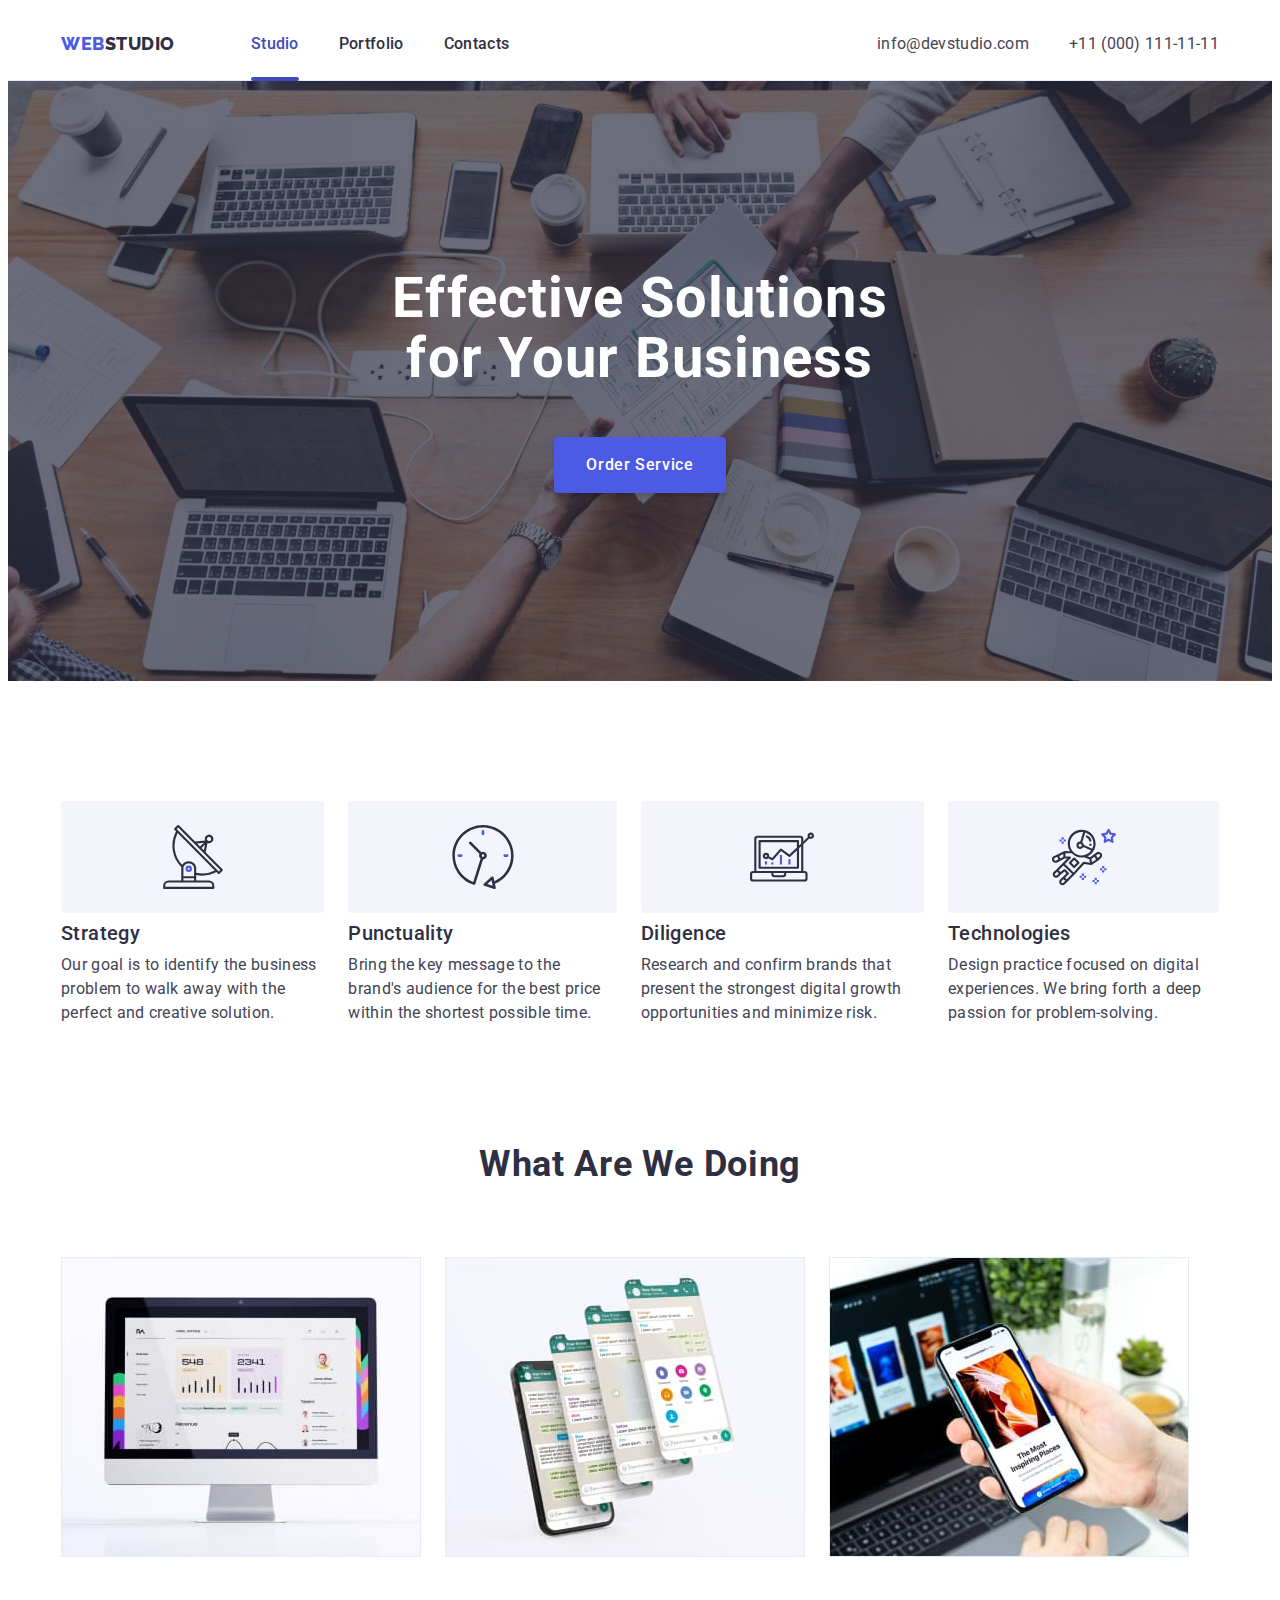
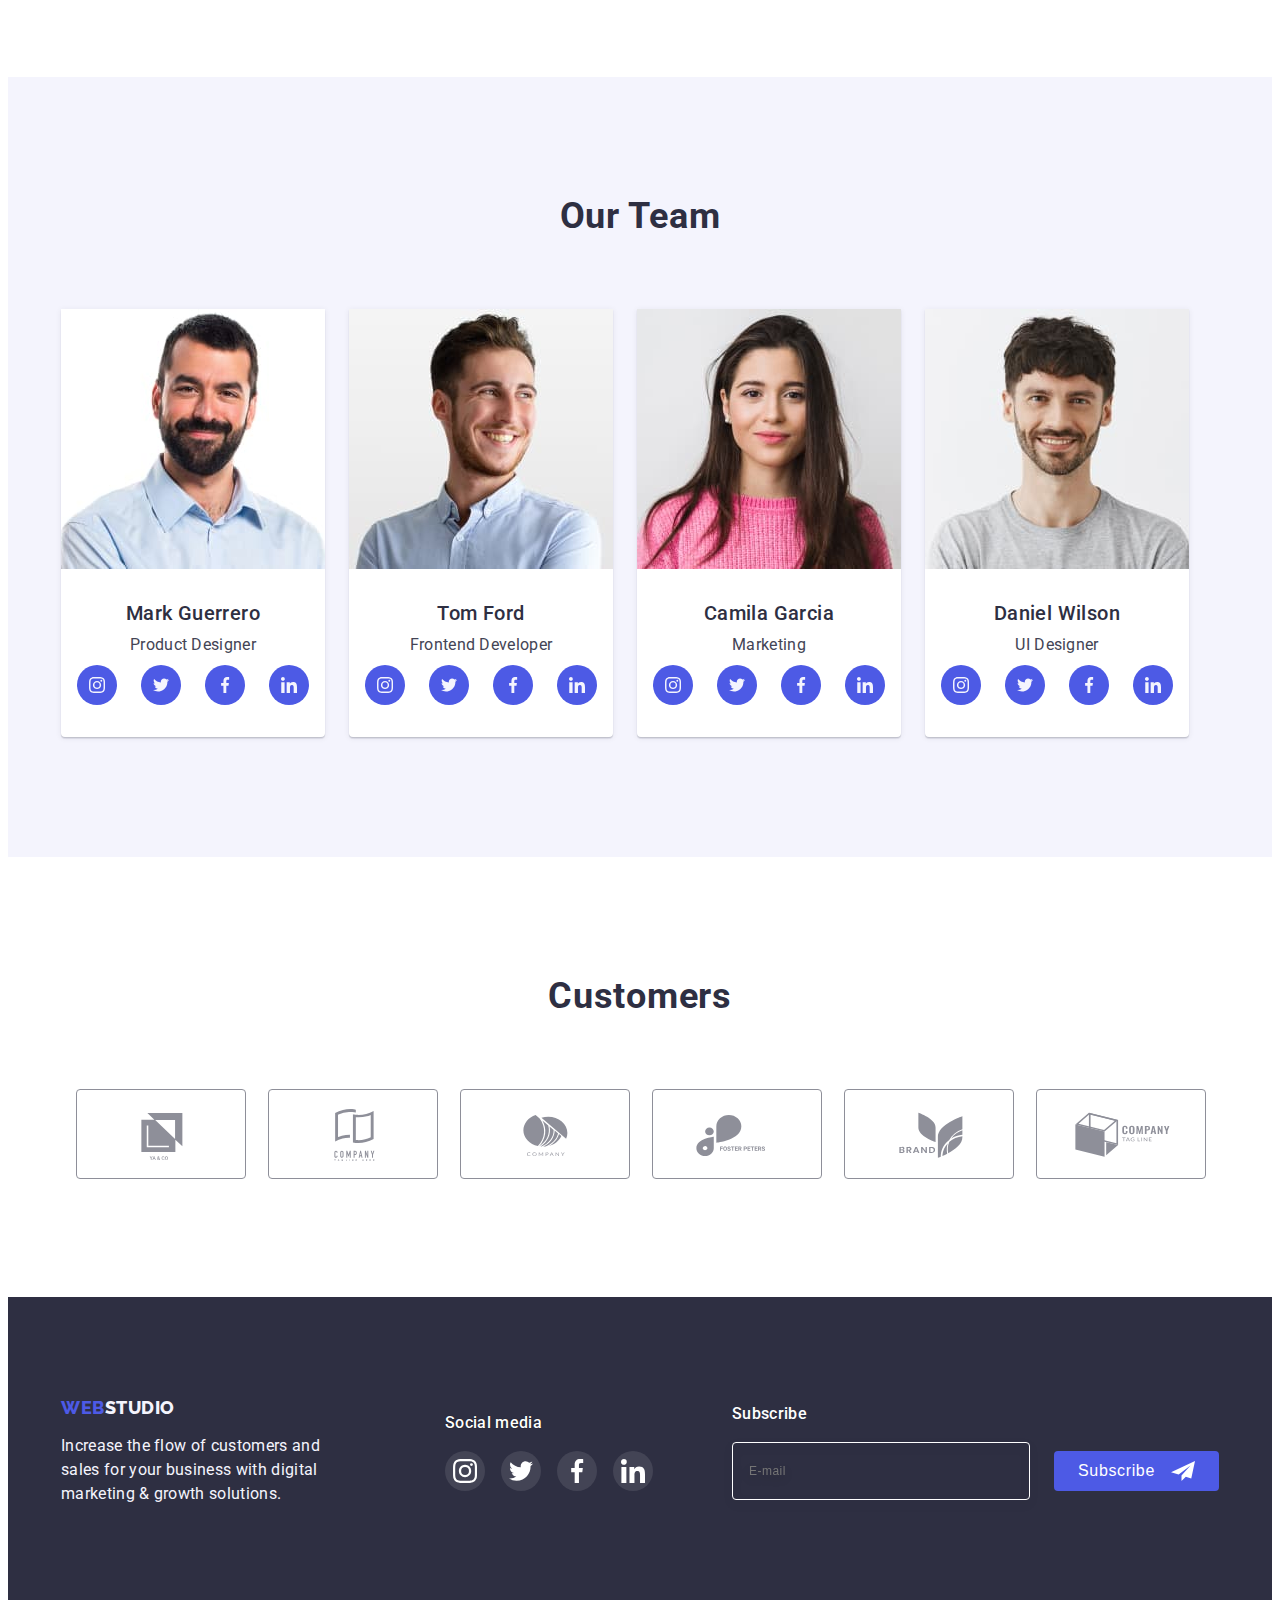
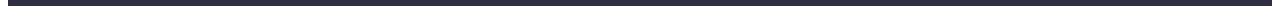
==== index.html @ 741856e1 "Initial commit" ====
<!DOCTYPE html>
<html lang="en">
  <head>
    <meta charset="UTF-8" />
    <meta http-equiv="X-UA-Compatible" content="IE=edge" />
    <meta name="viewport" content="width=device-width, initial-scale=1.0" />
    <title>Webstudio</title>
    <link rel="preconnect" href="https://fonts.googleapis.com" />
    <link rel="preconnect" href="https://fonts.gstatic.com" crossorigin />
    <link
      rel="stylesheet"
      href="https://cdnjs.cloudflare.com/ajax/libs/modern-normalize/1.1.0/modern-normalize.min.css"
      integrity="sha512-wpPYUAdjBVSE4KJnH1VR1HeZfpl1ub8YT/NKx4PuQ5NmX2tKuGu6U/JRp5y+Y8XG2tV+wKQpNHVUX03MfMFn9Q=="
      crossorigin="anonymous"
      referrerpolicy="no-referrer"
    />

    <link
      href="https://fonts.googleapis.com/css2?family=Raleway:wght@800&family=Roboto:wght@400;500;700;900&display=swap"
      rel="stylesheet"
    />

    <link rel="stylesheet" href="./css/styles.css" />
  </head>
  <body>
    <header class="header">
      <div class="container header-container">
        <nav class="nav">
          <a href="./index.html" class="link-logo link"
            >Web<span class="logo-header">Studio</span></a
          >
          <ul class="menu-nav list">
            <li>
              <a href="./index.html" class="nav-link link active-page"
                >Studio</a
              >
            </li>
            <li>
              <a href="./portfolio.html" class="nav-link link">Portfolio</a>
            </li>
            <li><a href="" class="nav-link link">Contacts</a></li>
          </ul>
        </nav>

        <address class="address">
          <ul class="list address-container">
            <li>
              <a href="mailto:info@devstudio.com" class="contacts link"
                >info@devstudio.com</a
              >
            </li>
            <li>
              <a href="tel:+110001111111" class="contacts link"
                >+11 (000) 111-11-11</a
              >
            </li>
          </ul>
        </address>
      </div>
    </header>

    <main>
      <section class="hero">
        <div class="container">
          <h1 class="hero-title">Effective Solutions for Your Business</h1>
          <button type="button" class="button" data-modal-open>
            Order Service
          </button>
        </div>
      </section>

      <section class="section">
        <div class="container">
          <h2 class="visually-hidden">feature</h2>
          <ul class="list feature-container">
            <li class="feature-list">
              <div class="feature-icon-container">
                <svg class="feature-icon" width="64px" height="64px">
                  <use href="./images/icons.svg#icon-antenna"></use>
                </svg>
              </div>
              <h3 class="feature-title">Strategy</h3>
              <p class="feature-text">
                Our goal is to identify the business problem to walk away with
                the perfect and creative solution.
              </p>
            </li>
            <li class="feature-list">
              <div class="feature-icon-container">
                <svg class="feature-icon" width="64px" height="64px">
                  <use href="./images/icons.svg#icon-clock"></use>
                </svg>
              </div>
              <h3 class="feature-title">Punctuality</h3>
              <p class="feature-text">
                Bring the key message to the brand's audience for the best price
                within the shortest possible time.
              </p>
            </li>
            <li class="feature-list">
              <div class="feature-icon-container">
                <svg class="feature-icon" width="64px" height="64px">
                  <use href="./images/icons.svg#icon-diagram"></use>
                </svg>
              </div>
              <h3 class="feature-title">Diligence</h3>
              <p class="feature-text">
                Research and confirm brands that present the strongest digital
                growth opportunities and minimize risk.
              </p>
            </li>
            <li class="feature-list">
              <div class="feature-icon-container">
                <svg class="feature-icon" width="64px" height="64px">
                  <use href="./images/icons.svg#icon-astronaut"></use>
                </svg>
              </div>
              <h3 class="feature-title">Technologies</h3>
              <p class="feature-text">
                Design practice focused on digital experiences. We bring forth a
                deep passion for problem-solving.
              </p>
            </li>
          </ul>
        </div>
      </section>

      <section class="section section-work">
        <div class="container">
          <h2 class="work-title">What are we doing</h2>

          <ul class="list work-container">
            <li>
              <img
                src="./images/doing1.jpg"
                alt="Our projects"
                width="360"
                height="300"
              />
            </li>
            <li>
              <img
                src="./images/doing2.jpg"
                alt="Our projects"
                width="360"
                height="300"
              />
            </li>
            <li>
              <img
                src="./images/doing3.jpg"
                alt="Our projects"
                width="360"
                height="300"
              />
            </li>
          </ul>
        </div>
      </section>

      <section class="team section">
        <div class="container">
          <h2 class="team-title">Our Team</h2>

          <ul class="list card-container">
            <li class="card">
              <img
                src="./images/mark.jpg"
                alt="Mark Guerrero"
                width="264"
                height="260"
              />
              <div class="card-content">
                <h3 class="team-names">Mark Guerrero</h3>
                <p class="team-position">Product Designer</p>
                <ul class="team-cos-list list">
                  <li class="team-soc-item">
                    <a href="" class="team-soc-link link">
                      <svg class="team-soc-icon" width="16px" height="16px">
                        <use href="./images/icons.svg#icon-instagram"></use>
                      </svg>
                    </a>
                  </li>
                  <li class="team-soc-item">
                    <a href="" class="team-soc-link link">
                      <svg class="team-soc-icon" width="16px" height="16px">
                        <use href="./images/icons.svg#icon-twitter"></use>
                      </svg>
                    </a>
                  </li>
                  <li class="team-soc-item">
                    <a href="" class="team-soc-link link">
                      <svg class="team-soc-icon" width="16px" height="16px">
                        <use href="./images/icons.svg#icon-facebook"></use>
                      </svg>
                    </a>
                  </li>
                  <li class="team-soc-item">
                    <a href="" class="team-soc-link link">
                      <svg class="team-soc-icon" width="16px" height="16px">
                        <use href="./images/icons.svg#icon-linkedin"></use>
                      </svg>
                    </a>
                  </li>
                </ul>
              </div>
            </li>
            <li class="card">
              <img
                src="./images/tom.jpg"
                alt="Tom Ford"
                width="264"
                height="260"
              />
              <div class="card-content">
                <h3 class="team-names">Tom Ford</h3>
                <p class="team-position">Frontend Developer</p>
                <ul class="team-cos-list list">
                  <li class="team-soc-item">
                    <a href="" class="team-soc-link link">
                      <svg class="team-soc-icon" width="16px" height="16px">
                        <use href="./images/icons.svg#icon-instagram"></use>
                      </svg>
                    </a>
                  </li>
                  <li class="team-soc-item">
                    <a href="" class="team-soc-link link">
                      <svg class="team-soc-icon" width="16px" height="16px">
                        <use href="./images/icons.svg#icon-twitter"></use>
                      </svg>
                    </a>
                  </li>
                  <li class="team-soc-item">
                    <a href="" class="team-soc-link link">
                      <svg class="team-soc-icon" width="16px" height="16px">
                        <use href="./images/icons.svg#icon-facebook"></use>
                      </svg>
                    </a>
                  </li>
                  <li class="team-soc-item">
                    <a href="" class="team-soc-link link">
                      <svg class="team-soc-icon" width="16px" height="16px">
                        <use href="./images/icons.svg#icon-linkedin"></use>
                      </svg>
                    </a>
                  </li>
                </ul>
              </div>
            </li>
            <li class="card">
              <img
                src="./images/camila.jpg"
                alt="Camila Garcia"
                width="264"
                height="260"
              />
              <div class="card-content">
                <h3 class="team-names">Camila Garcia</h3>
                <p class="team-position">Marketing</p>
                <ul class="team-cos-list list">
                  <li class="team-soc-item">
                    <a href="" class="team-soc-link link">
                      <svg class="team-soc-icon" width="16px" height="16px">
                        <use href="./images/icons.svg#icon-instagram"></use>
                      </svg>
                    </a>
                  </li>
                  <li class="team-soc-item">
                    <a href="" class="team-soc-link link">
                      <svg class="team-soc-icon" width="16px" height="16px">
                        <use href="./images/icons.svg#icon-twitter"></use>
                      </svg>
                    </a>
                  </li>
                  <li class="team-soc-item">
                    <a href="" class="team-soc-link link">
                      <svg class="team-soc-icon" width="16px" height="16px">
                        <use href="./images/icons.svg#icon-facebook"></use>
                      </svg>
                    </a>
                  </li>
                  <li class="team-soc-item">
                    <a href="" class="team-soc-link link">
                      <svg class="team-soc-icon" width="16px" height="16px">
                        <use href="./images/icons.svg#icon-linkedin"></use>
                      </svg>
                    </a>
                  </li>
                </ul>
              </div>
            </li>
            <li class="card">
              <img
                src="./images/daniel.jpg"
                alt="Daniel Wilson"
                width="264"
                height="260"
              />
              <div class="card-content">
                <h3 class="team-names">Daniel Wilson</h3>
                <p class="team-position">UI Designer</p>
                <ul class="team-cos-list list">
                  <li class="team-soc-item">
                    <a href="" class="team-soc-link link">
                      <svg class="team-soc-icon" width="16px" height="16px">
                        <use href="./images/icons.svg#icon-instagram"></use>
                      </svg>
                    </a>
                  </li>
                  <li class="team-soc-item">
                    <a href="" class="team-soc-link link">
                      <svg class="team-soc-icon" width="16px" height="16px">
                        <use href="./images/icons.svg#icon-twitter"></use>
                      </svg>
                    </a>
                  </li>
                  <li class="team-soc-item">
                    <a href="" class="team-soc-link link">
                      <svg class="team-soc-icon" width="16px" height="16px">
                        <use href="./images/icons.svg#icon-facebook"></use>
                      </svg>
                    </a>
                  </li>
                  <li class="team-soc-item">
                    <a href="" class="team-soc-link link">
                      <svg class="team-soc-icon" width="16px" height="16px">
                        <use href="./images/icons.svg#icon-linkedin"></use>
                      </svg>
                    </a>
                  </li>
                </ul>
              </div>
            </li>
          </ul>
        </div>
      </section>

      <section class="section">
        <div class="container">
          <h2 class="customers-title">Customers</h2>
          <ul class="customers-list list">
            <li class="customers-item">
              <a href="" class="customers-link link">
                <svg class="customers-icon" width="104px" height="56px">
                  <use href="./images/icons.svg#icon-logo-first"></use>
                </svg>
              </a>
            </li>
            <li class="customers-item">
              <a href="" class="customers-link link">
                <svg class="customers-icon" width="104px" height="56px">
                  <use href="./images/icons.svg#icon-logo-second"></use>
                </svg>
              </a>
            </li>
            <li class="customers-item">
              <a href="" class="customers-link link">
                <svg class="customers-icon" width="104px" height="56px">
                  <use href="./images/icons.svg#icon-logo-third"></use>
                </svg>
              </a>
            </li>
            <li class="customers-item">
              <a href="" class="customers-link link">
                <svg class="customers-icon" width="104px" height="56px">
                  <use href="./images/icons.svg#icon-Logo-four"></use>
                </svg>
              </a>
            </li>
            <li class="customers-item">
              <a href="" class="customers-link link">
                <svg class="customers-icon" width="104px" height="56px">
                  <use href="./images/icons.svg#icon-Logo-five"></use>
                </svg>
              </a>
            </li>
            <li class="customers-item">
              <a href="" class="customers-link link">
                <svg class="customers-icon" width="104px" height="56px">
                  <use href="./images/icons.svg#icon-Logo-six"></use>
                </svg>
              </a>
            </li>
          </ul>
        </div>
      </section>
    </main>

    <footer class="footer">
      <div class="container footer-flex">
        <div class="footer-info">
          <a href="./index.html" class="link-logo link"
            >Web<span class="footer-logo">Studio</span></a
          >
          <p class="footer-text">
            Increase the flow of customers and sales for your business with
            digital marketing & growth solutions.
          </p>
        </div>

        <div class="footer-soc">
          <h3 class="footer-soc-text">Social media</h3>
          <ul class="footer-soc-list list">
            <li class="footer-soc-item">
              <a href="" class="footer-soc-link link">
                <svg class="footer-soc-icon" width="24px" height="24px">
                  <use href="./images/icons.svg#icon-instagram"></use>
                </svg>
              </a>
            </li>
            <li class="footer-soc-item">
              <a href="" class="footer-soc-link link">
                <svg class="footer-soc-icon" width="24px" height="24px">
                  <use href="./images/icons.svg#icon-twitter"></use>
                </svg>
              </a>
            </li>
            <li class="footer-soc-item">
              <a href="" class="footer-soc-link link">
                <svg class="footer-soc-icon" width="24px" height="24px">
                  <use href="./images/icons.svg#icon-facebook"></use>
                </svg>
              </a>
            </li>
            <li class="footer-soc-item">
              <a href="" class="footer-soc-link link">
                <svg class="footer-soc-icon" width="24px" height="24px">
                  <use href="./images/icons.svg#icon-linkedin"></use>
                </svg>
              </a>
            </li>
          </ul>
        </div>

        <div class="footer-subscribe">
          <h3 class="footer-subscribe-title">Subscribe</h3>
          <form class="form-subscribe">
          <input
            type="text"
            name="user-subscribe"
            aria-lable="subscribe"
            class="input-subscribe"
            placeholder="E-mail"
          />
          <button type="submit" class="subscribe-btn">Subscribe
              <svg width="24px" height="24px" class="subscribe-icon">
                <use href="./images/icons.svg#icon-telegram"></use>
              </svg>
          </button>
          </form>
        </div>
      </div>
    </footer>

    <div class="backdrop is-hidden" data-modal>
      <div class="modal">
        <button type="button" class="close-modal-btn" data-modal-close>
          <svg class="close-modal-icon" width="8px" height="8px">
            <use href="./images/icons.svg#icon-close-back"></use>
          </svg>
        </button>

        <p class="modal-title">Leave your contacts and we will call you back</p>

        <form>
          <div>
            <lable for="user-name" class="input-text">Name</lable>
            <div class="input-wrap">
              <input
                type="text"
                name="user-name"
                id="user-name"
                class="modal-input"
              />
              <svg width="18px" height="18px" class="input-icon">
                <use
                  href="./images/icons.svg#icon-name"
                  class="icon-modal"
                ></use>
              </svg>
            </div>
          </div>
          <div>
            <lable for="user-tel" class="input-text">Phone</lable>
            <div class="input-wrap">
              <input
                type="tel"
                name="user-tel"
                id="user-tel"
                class="modal-input"
              />
              <svg width="18px" height="24px" class="input-icon">
                <use
                  href="./images/icons.svg#icon-phone"
                  class="icon-modal"
                ></use>
              </svg>
            </div>
          </div>
          <div>
            <lable for="user-email" class="input-text">Email</lable>
            <div class="input-wrap">
              <input
                type="email"
                name="user-email"
                id="user-email"
                class="modal-input"
              />
              <svg width="18px" height="24px" class="input-icon">
                <use
                  href="./images/icons.svg#icon-email"
                  class="icon-modal"
                ></use>
              </svg>
            </div>
          </div>

          <div>
            <lable for="user-text" class="input-text">Comment</lable>
            <textarea
              name="user-text"
              id="user-text"
              class="modal-textarea"
              placeholder="Text input"
            ></textarea>
          </div>

          <div class="policy-wrap">
            <input
              type="checkbox"
              id="modal-policy"
              class="input-check visually-hidden"
            />
            <label for="modal-policy" class="policy-text">
              <span class="checkbox-icon">
                <svg width="10px" height="8px">
                  <use href="./images/icons.svg#icon-click"></use>
                </svg>
              </span>
              I accept the terms and conditions of the
              <a href=""> Privacy Policy </a>
            </label>
          </div>

          <button type="submit" class="modal-btn">Send</button>
        </form>
      </div>
    </div>

    <script src="./js/modal.js"></script>
  </body>
</html>
---- css/styles.css ----
:root {
  --background-color: var(#ffffff);
  --logo-color: var(#4d5ae5);
  --title-nav-color: var(#2e2f42);
  --text-body: var(#434455);
}

.list {
  list-style: none;
}

.link {
  text-decoration: none;
}

p,
h1,
h2,
h3,
h4,
h5,
h6 {
  margin: 0;
}

ul {
  margin: 0;
  padding-left: 0;
}

img {
  display: block;
  max-width: 100%;
  height: auto;
}

.visually-hidden {
  position: absolute;
  width: 1px;
  height: 1px;
  margin: -1px;
  border: 0;
  padding: 0;
  white-space: nowrap;
  clip-path: inset(100%);
  clip: rect(0 0 0 0);
  overflow: hidden;
}

.container {
  width: 1158px;
  padding-right: 15px;
  padding-left: 15px;
  margin: 0 auto;
}

/*----------------------------------Studio-------------------------------------------*/

body {
  font-family: "Roboto", sans-serif;
  background-color: #ffffff;
  color: #434455;
}

.section {
  padding-top: 120px;
  padding-bottom: 120px;
}

/*Header*/

.header {
  border-bottom: 1px solid #e7e9fc;
}

.header-container {
  display: flex;
  align-items: center;
}

.nav {
  display: flex;
}

.link-logo {
  font-family: "Raleway", sans-serif;
  font-weight: 800;
  font-size: 18px;
  line-height: 1.17;
  display: flex;
  align-items: center;
  letter-spacing: 0.03em;
  text-transform: uppercase;
  color: #4d5ae5;
}

.logo-header {
  color: #2e2f42;
}

.menu-nav {
  display: flex;
  gap: 40px;
  margin-left: 76px;
}

.nav-link {
  display: block;
  padding-top: 24px;
  padding-bottom: 24px;

  position: relative;

  transition-property: color, background-color;
  transition-duration: 250ms;
  transition-timing-function: cubic-bezier(0.4, 0, 0.2, 1);

  font-weight: 500;
  font-size: 16px;
  line-height: 1.5;
  letter-spacing: 0.02em;
  color: #2e2f42;
}

.nav-link::after {
  content: "";
  display: block;

  transition-property: background-color;
  transition-duration: 250ms;
  transition-timing-function: cubic-bezier(0.4, 0, 0.2, 1);

  position: absolute;

  width: 100%;
  height: 4px;
  border-radius: 2px;
  bottom: -1px;
  background-color: transparent;
}

.nav-link:hover::after,
.nav-link:focus::after {
  background-color: #404bbf;
}

.nav-link:hover,
.nav-link:focus {
  color: #404bbf;
}

.active-page {
  color: #404bbf;
}

.active-page::after {
  content: "";
  display: block;

  position: absolute;

  width: 100%;
  height: 4px;
  border-radius: 2px;
  bottom: -1px;
  background-color: #404bbf;
}

.contacts {
  padding-top: 24px;
  padding-bottom: 24px;

  transition-property: color;
  transition-duration: 250ms;
  transition-timing-function: cubic-bezier(0.4, 0, 0.2, 1);

  font-size: 16px;
  line-height: 1.5;
  letter-spacing: 0.02em;
  color: #434455;
}

.contacts:hover,
.contacts:focus {
  color: #404bbf;
}

.address {
  font-style: normal;
  margin-left: auto;
}

.address-container {
  display: flex;
  gap: 40px;
}

/*Main content*/
/*Section 1*/
.hero {
  padding-top: 188px;
  padding-bottom: 188px;
  text-align: center;
  margin-left: auto;
  margin-right: auto;
  background-color: #2e2f42;
  background-image: linear-gradient(
      rgba(46, 47, 66, 0.7),
      rgba(46, 47, 66, 0.7)
    ),
    url(../images/people-office.jpg);
  max-width: 1440px;
  background-repeat: no-repeat;
  background-size: cover;
  background-position: center;
}

.hero-title {
  margin-right: auto;
  margin-left: auto;
  margin-bottom: 48px;
  width: 496px;
  font-size: 56px;
  line-height: 1.07;
  text-align: center;
  letter-spacing: 0.02em;
  color: #ffffff;
}

.button {
  display: inline-block;
  padding: 16px 32px;

  transition-property: background-color;
  transition-duration: 250ms;
  transition-timing-function: cubic-bezier(0.4, 0, 0.2, 1);

  font-family: "Roboto", sans-serif;
  font-weight: 500;
  font-size: 16px;
  line-height: 1.5;
  letter-spacing: 0.04em;
  color: #ffffff;
  background-color: #4d5ae5;
  cursor: pointer;
  box-shadow: 0px 4px 4px rgba(0, 0, 0, 0.15);
  border-radius: 4px;
  border: transparent;
}

.button:hover,
.button:focus {
  background-color: #404bbf;
}

/*Section 2*/

.feature-container {
  display: flex;
  gap: 24px;
}

.feature-list {
  flex-basis: calc((100%-24 * 3) / 4);
}

.feature-icon-container {
  display: flex;
  align-items: center;
  justify-content: center;
  background: #f4f4fd;
  border-radius: 4px;
  width: 100%;
  height: 112px;
  margin-bottom: 8px;
}

.feature-icon {
}

.feature-title {
  margin-bottom: 8px;
  font-weight: 500;
  font-size: 20px;
  line-height: 1.2;
  letter-spacing: 0.02em;
  color: #2e2f42;
}

.feature-text {
  font-size: 16px;
  line-height: 1.5;
  letter-spacing: 0.02em;
}

/*Section 3*/

.section-work {
  padding-top: 0;
}

.work-title {
  margin-bottom: 72px;
  font-size: 36px;
  line-height: 1.11;
  text-align: center;
  letter-spacing: 0.02em;
  text-transform: capitalize;
  color: #2e2f42;
}

.work-container {
  display: flex;
  gap: 24px;
}

/*Section 4*/

.team {
  background-color: #f4f4fd;
}

.team-title {
  margin-bottom: 72px;
  font-size: 36px;
  line-height: 1.11;
  text-align: center;
  letter-spacing: 0.02em;
  text-transform: capitalize;
  color: #2e2f42;
}

.card-container {
  display: flex;
  gap: 24px;
}

.card {
  flex-basis: calc((100%-24 * 3) / 4);
  background-color: #ffffff;
  box-shadow: 0px 1px 6px rgba(46, 47, 66, 0.08),
    0px 1px 1px rgba(46, 47, 66, 0.16), 0px 2px 1px rgba(46, 47, 66, 0.08);
  border-radius: 0px 0px 4px 4px;
}

.card-content {
  padding: 32px 16px;
}

.team-names {
  margin-bottom: 8px;
  font-weight: 500;
  font-size: 20px;
  line-height: 1.2;
  text-align: center;
  letter-spacing: 0.02em;
  color: #2e2f42;
}

.team-position {
  font-size: 16px;
  line-height: 1.5;
  text-align: center;
  letter-spacing: 0.02em;
  margin-bottom: 8px;
}

.team-cos-list {
  display: flex;
  justify-content: center;
  gap: 24px;
}

.team-soc-item {
  width: 40px;
  height: 40px;
}

.team-soc-link {
  display: flex;
  align-items: center;
  justify-content: center;
  width: 100%;
  height: 100%;
  border-radius: 50%;

  transition-property: background-color;
  transition-duration: 250ms;
  transition-timing-function: cubic-bezier(0.4, 0, 0.2, 1);

  background-color: #4d5ae5;
}

.team-soc-link:hover,
.team-soc-link:focus {
  background-color: #404bbf;
}

.team-soc-icon {
  fill: #f4f4fd;
}

/*Section 5*/

.customers-title {
  margin-bottom: 72px;
  font-size: 36px;
  line-height: 1.11;
  text-align: center;
  letter-spacing: 0.02em;
  text-transform: capitalize;
  color: #2e2f42;
}

.customers-list {
  display: flex;
  align-items: center;
  justify-content: center;
  gap: 24px;
}

.customers-item {
  width: 168px;
  height: 88px;
}

.customers-link {
  display: flex;
  align-items: center;
  justify-content: center;
  width: 100%;
  height: 100%;

  transition-property: color, border;
  transition-duration: 250ms;
  transition-timing-function: cubic-bezier(0.4, 0, 0.2, 1);

  border: 1px solid #8e8f99;
  border-radius: 4px;
  color: #8e8f99;
}

.customers-icon {
  fill: currentColor;
}

.customers-link:hover,
.customers-link:focus {
  border: 1px solid #404bbf;
  color: #404bbf;
}

/*Footer*/

.footer {
  background-color: #2e2f42;
  padding-top: 100px;
  padding-bottom: 100px;
}

.footer-flex {
  display: flex;
  align-items: center;
}

.footer-info {
  margin-right: 120px;
}

.footer-logo {
  color: #f4f4fd;
}

.footer-text {
  width: 264px;
  margin-top: 16px;
  font-size: 16px;
  line-height: 1.5;
  letter-spacing: 0.02em;
  color: #f4f4fd;
}

.footer-soc {
}

.footer-soc-text {
  margin-bottom: 16px;
  font-style: normal;
  font-weight: 500;
  font-size: 16px;
  line-height: 1.5;
  letter-spacing: 0.02em;
  color: #ffffff;
  text-shadow: 0 0 1px #000000;
}

.footer-soc-list {
  display: flex;
  justify-content: center;
  gap: 16px;
}

.footer-soc-item {
  width: 40px;
  height: 40px;
}

.footer-soc-link {
  display: flex;
  align-items: center;
  justify-content: center;
  width: 100%;
  height: 100%;
  border-radius: 50%;
  background-color: rgba(255, 255, 255, 0.1);

  transition-property: background-color;
  transition-duration: 250ms;
  transition-timing-function: cubic-bezier(0.4, 0, 0.2, 1);
}

.footer-soc-link:hover,
.footer-soc-link:focus {
  background-color: #31d0aa;
}

.footer-soc-icon {
  fill: #ffffff;
}

.footer-subscribe {
  margin-left: auto;
}

.footer-subscribe-title {
  margin-bottom: 16px;

  font-weight: 500;
  font-size: 16px;
  line-height: 1.5;
  letter-spacing: 0.02em;
  color: #ffffff;
}

.form-subscribe{
  display: flex;
  align-items: center;
  justify-content: center;
}

.input-subscribe {
  width: 264px;
  height: 40px;
  padding: 8px 16px;
  margin-right: 24px;
  border: 1px solid #ffffff;
  filter: drop-shadow(0px 4px 4px rgba(0, 0, 0, 0.15));
  border-radius: 4px;
  background-color: transparent;

  font-size: 12px;
  line-height: 2;
  letter-spacing: 0.04em;
  color: #ffffff;
}

.input-subscribe:not(:placeholder-shown) {
  font-size: 12px;
  line-height: 2;
  letter-spacing: 0.04em;
  color: #ffffff;
}

.subscribe-btn {
  display: flex;
  align-items: center;
  justify-content: center;
  gap: 16px;

  min-width: 165px;
  height: 40px;
  padding: 8px 24px;

  background: #4d5ae5;
  border-radius: 4px;
  border: transparent;
  cursor: pointer;

  font-weight: 500;
  font-size: 16px;
  line-height: 1.5;
  text-align: center;
  letter-spacing: 0.04em;
  color: #ffffff;

  transition-property: background-color;
  transition-duration: 250ms;
  transition-timing-function: cubic-bezier(0.4, 0, 0.2, 1);
}

.subscribe-btn:hover,
.subscribe-btn:focus{
  background-color: #404bbf;
}

.subscribe-icon{
  fill: #ffffff;
}

/*Modal*/

.backdrop {
  position: fixed;
  width: 100%;
  height: 100%;
  top: 0;
  background-color: rgba(46, 47, 66, 0.4);

  transition-property: opacity, visibility;
  transition-duration: 250ms;
  transition-timing-function: cubic-bezier(0.4, 0, 0.2, 1);
}

.modal {
  position: absolute;
  top: 50%;
  left: 50%;
  transform: translate(-50%, -50%);

  padding: 24px;

  width: 408px;
  min-height: 584px;
  background-color: #fcfcfc;
  box-shadow: 0px 1px 1px rgba(0, 0, 0, 0.14), 0px 1px 3px rgba(0, 0, 0, 0.12),
    0px 2px 1px rgba(0, 0, 0, 0.2);
  border-radius: 4px;
}

.close-modal-btn {
  display: block;
  margin-left: auto;
  margin-bottom: 24px;
  width: 24px;
  height: 24px;
  background-color: #e7e9fc;
  border: 1px solid rgba(0, 0, 0, 0.1);
  border-radius: 50%;
  cursor: pointer;
  color: #2e2f42;

  transition-property: background-color, color;
  transition-duration: 250ms;
  transition-timing-function: cubic-bezier(0.4, 0, 0.2, 1);
}

.close-modal-icon {
  fill: currentColor;
}

.close-modal-btn:hover,
.close-modal-btn:focus {
  background-color: #404bbf;
  color: #ffffff;
  outline: transparent;
}

.is-hidden {
  opacity: 0;
  visibility: hidden;
  pointer-events: none;
}

.modal-title {
  font-weight: 500;
  font-size: 16px;
  line-height: 1.5;
  text-align: center;
  letter-spacing: 0.02em;
  color: #2e2f42;
  margin-bottom: 16px;
}

.input-text {
  font-size: 12px;
  line-height: 1.16;
  letter-spacing: 0.04em;
  color: #8e8f99;
}

.input-wrap {
  position: relative;
  margin-bottom: 8px;
}

.modal-input {
  width: 100%;
  height: 40px;
  border: 1px solid rgba(46, 47, 66, 0.4);
  border-radius: 4px;
  padding-left: 38px;

  transition-property: border;
  transition-duration: 250ms;
  transition-timing-function: cubic-bezier(0.4, 0, 0.2, 1);
}

.input-icon {
  position: absolute;
  left: 16px;
  top: 50%;
  transform: translateY(-50%);
  color: #2e2f42;

  transition-property: color;
  transition-duration: 250ms;
  transition-timing-function: cubic-bezier(0.4, 0, 0.2, 1);
}

.icon-modal {
  fill: currentColor;
}

.modal-input:focus {
  border: 1px solid #4d5ae5;
  outline: transparent;
}

.modal-input:focus + .input-icon {
  color: #4d5ae5;
}

.modal-textarea {
  width: 100%;
  height: 120px;
  border: 1px solid rgba(46, 47, 66, 0.4);
  border-radius: 4px;
  resize: none;
  margin-bottom: 16px;
  padding-top: 8px;
  padding-left: 16px;

  font-size: 12px;

  transition-property: border;
  transition-duration: 250ms;
  transition-timing-function: cubic-bezier(0.4, 0, 0.2, 1);
}

.modal-textarea:focus {
  border: 1px solid #4d5ae5;
  outline: transparent;
}

.modal-textarea::placeholder {
  color: rgba(46, 47, 66, 0.4);
  font-size: 12px;
}

.policy-wrap {
  margin-bottom: 24px;
}

.policy-text {
  display: flex;
  align-items: center;
  font-size: 12px;
  line-height: 1.16;
  letter-spacing: 0.04em;
  color: #8e8f99;
}

.checkbox-icon {
  display: flex;
  align-items: center;
  justify-content: center;
  margin-right: 8px;

  width: 16px;
  height: 16px;
  border: 1px solid rgba(46, 47, 66, 0.4);
  border-radius: 2px;
  fill: transparent;

  transition-property: border;
  transition-duration: 250ms;
  transition-timing-function: cubic-bezier(0.4, 0, 0.2, 1);
}

.input-check:checked + .policy-text .checkbox-icon {
  background: #404bbf;
  border: 1px solid #404bbf;
  fill: #f4f4fd;
}

.input-check:focus + .policy-text .checkbox-icon {
  border: 1px solid #404bbf;
}

.modal-btn {
  display: block;
  margin: 0 auto;
  min-width: 169px;
  padding: 16px 32px;
  margin-bottom: 24px;

  background-color: #4d5ae5;
  box-shadow: 0px 4px 4px rgba(0, 0, 0, 0.15);
  border-radius: 4px;
  border: transparent;
  cursor: pointer;

  font-weight: 500;
  font-size: 16px;
  line-height: 1.5;
  text-align: center;
  letter-spacing: 0.04em;
  color: #ffffff;

  transition-property: background-color;
  transition-duration: 250ms;
  transition-timing-function: cubic-bezier(0.4, 0, 0.2, 1);
}

.modal-btn:hover,
.modal-btn:focus {
  background-color: #404bbf;
}

/*------------------------------------Portfolio------------------------------------------*/

.section-filters {
  padding-top: 96px;
}

.button-container {
  display: flex;
  gap: 24px;
  justify-content: center;
}

.filters-button {
  display: inline-block;
  padding: 12px 24px;
  margin-bottom: 72px;
  font-family: "Roboto", sans-serif;
  font-weight: 500;
  font-size: 16px;
  line-height: 1.5;
  text-align: center;
  letter-spacing: 0.04em;
  cursor: pointer;
  border: 1px solid #e7e9fc;
  border-radius: 4px;
  color: #4d5ae5;
  background-color: #f4f4fd;

  transition-property: background-color, color, box-shadow;
  transition-duration: 250ms;
  transition-timing-function: cubic-bezier(0.4, 0, 0.2, 1);
}

.filters-button:hover,
.filters-button:focus {
  background-color: #404bbf;
  color: #ffffff;
  box-shadow: 0px 3px 1px rgba(0, 0, 0, 0.1), 0px 2px 1px rgba(0, 0, 0, 0.08),
    0px 2px 2px rgba(0, 0, 0, 0.12);
  border-color: transparent;
}

.our-work-list {
  display: flex;
  flex-wrap: wrap;
  gap: 48px 24px;
}

.our-work-link {
  display: block;

  transition-property: box-shadow;
  transition-duration: 250ms;
  transition-timing-function: cubic-bezier(0.4, 0, 0.2, 1);
}

.our-work-link:hover,
.our-work-link:focus {
  box-shadow: 0px 1px 6px rgba(46, 47, 66, 0.08),
    0px 1px 1px rgba(46, 47, 66, 0.16), 0px 2px 1px rgba(46, 47, 66, 0.08);
}

.our-work-link:hover .overlay-text,
.our-work-link:focus .overlay-text {
  transform: translate(0);
}

.overlay {
  position: relative;
  overflow: hidden;
}

.overlay-text {
  position: absolute;
  top: 0;
  width: 100%;
  height: 100%;

  padding-top: 40px;
  padding-right: 32px;
  padding-left: 32px;

  font-size: 16px;
  line-height: 1.5;
  letter-spacing: 0.02em;
  color: #f4f4fd;
  background-color: #4d5ae5;

  transform: translateY(100%);
  transition-property: transform;
  transition-duration: 250ms;
  transition-timing-function: cubic-bezier(0.4, 0, 0.2, 1);
}

.our-work-content {
  padding: 32px 16px;
  border-right: 1px solid #e7e9fc;
  border-bottom: 1px solid #e7e9fc;
  border-left: 1px solid #e7e9fc;
}

.cards-title {
  margin-bottom: 8px;
  font-weight: 500;
  font-size: 20px;
  line-height: 1.2;
  letter-spacing: 0.02em;
  color: #2e2f42;
}

.cards-filter {
  font-size: 16px;
  line-height: 1.5;
  letter-spacing: 0.02em;
  color: #434455;
}
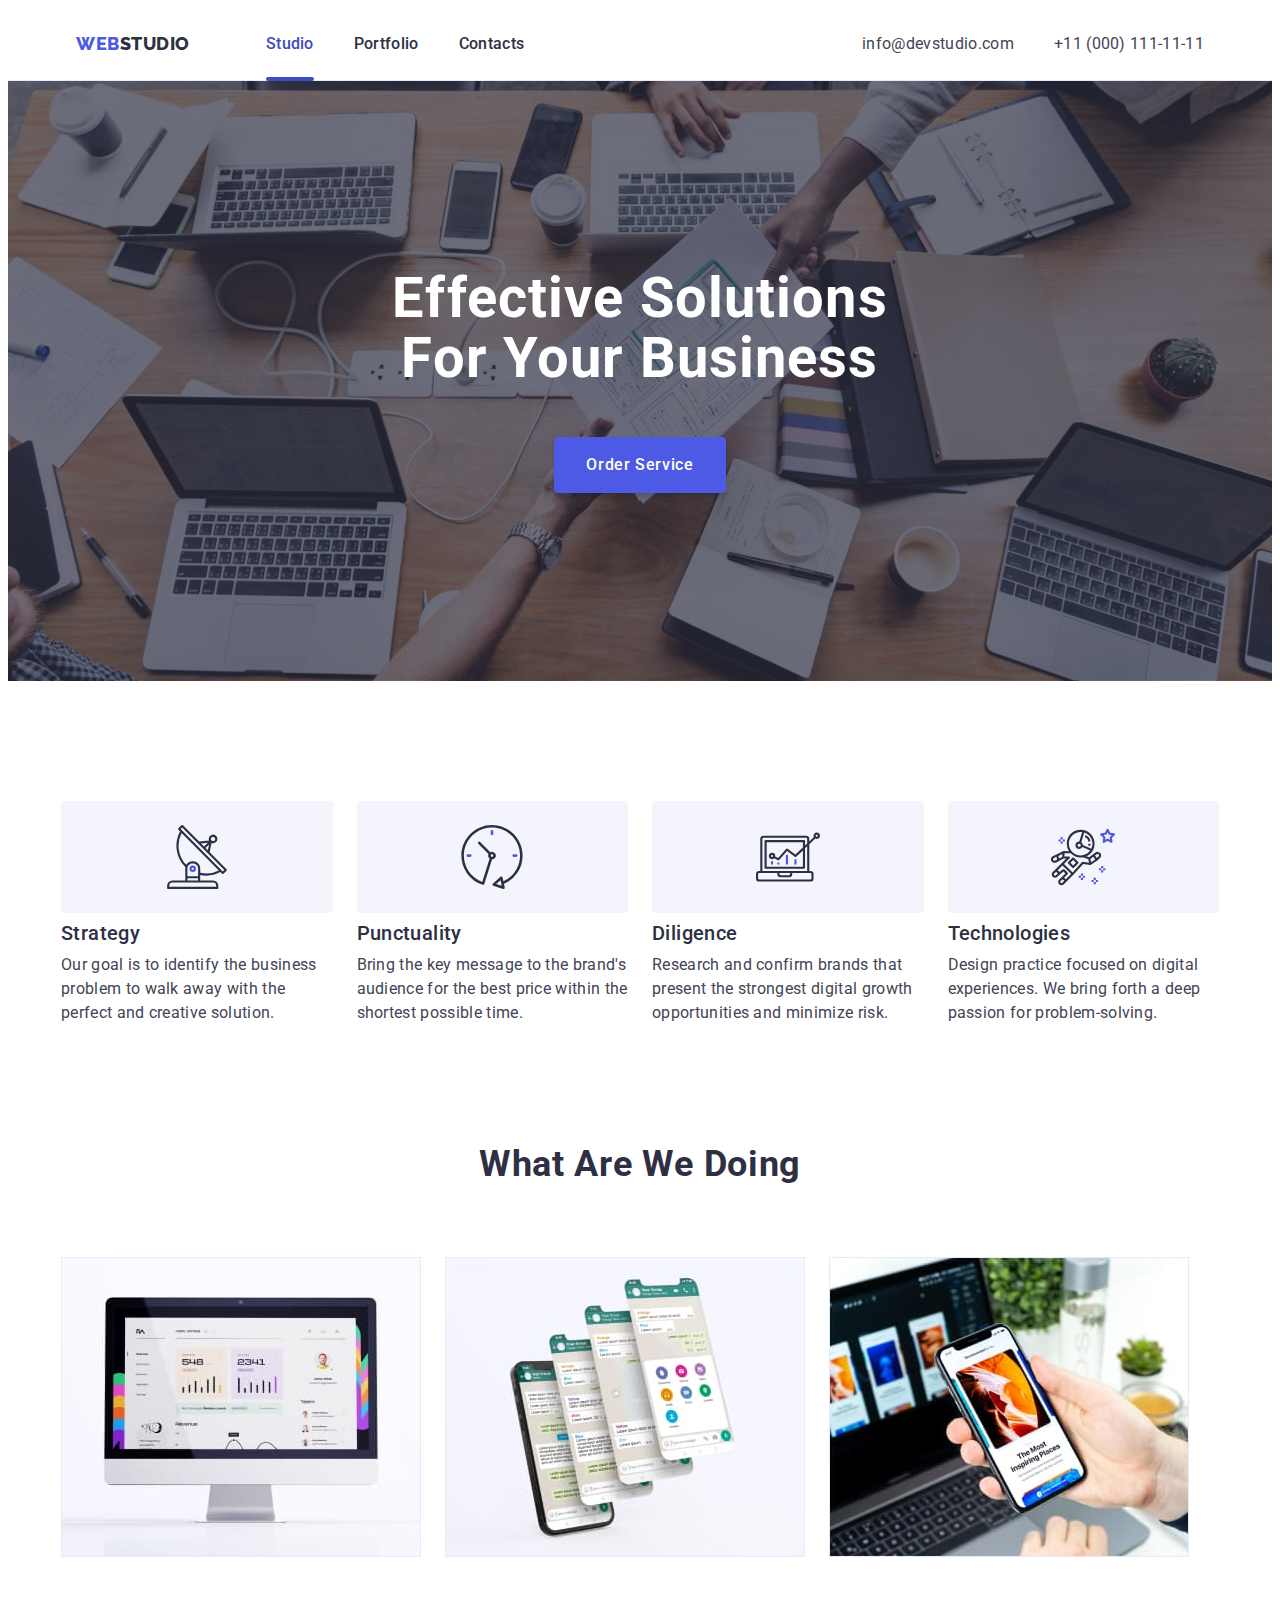
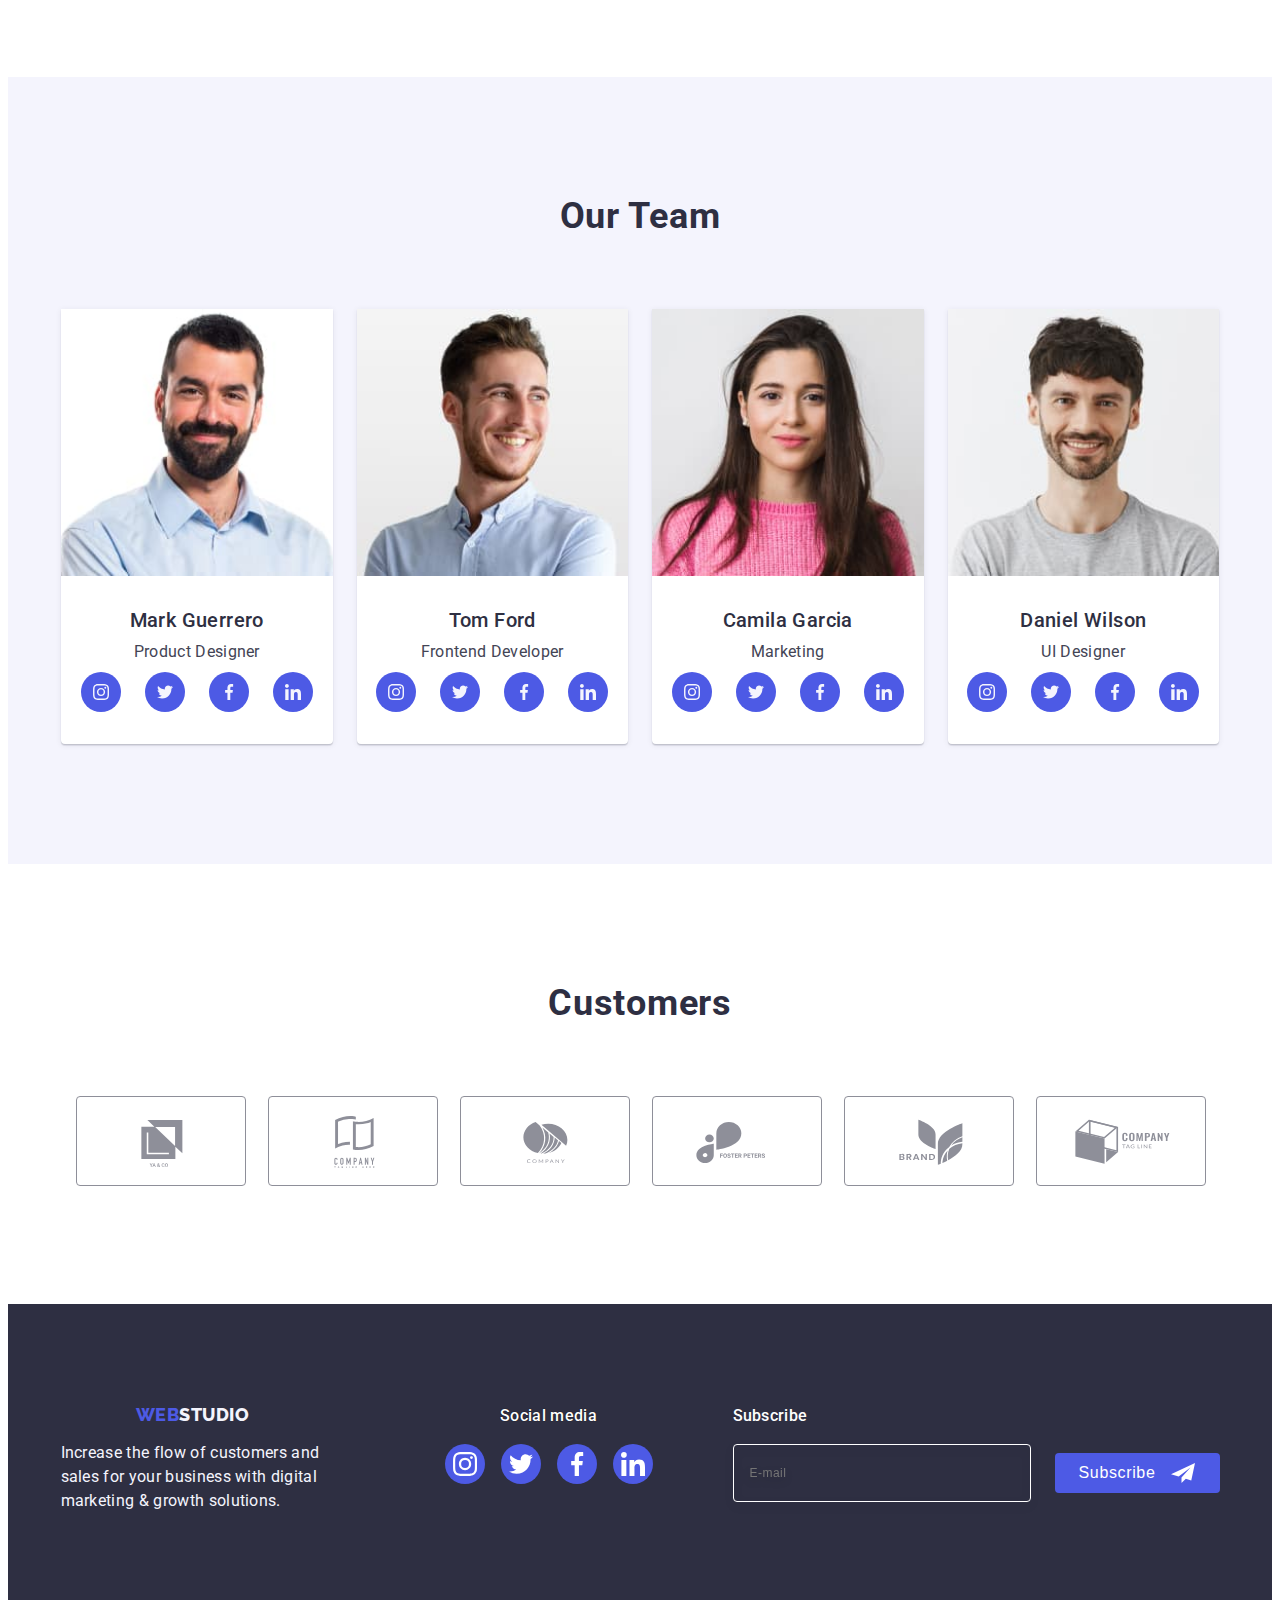
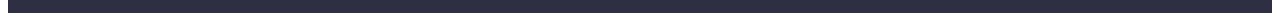
==== commit 33ce9ecd: "mobile" ====
--- a/index.html
+++ b/index.html
@@ -21,6 +21,7 @@
     />
 
     <link rel="stylesheet" href="./css/styles.css" />
+    <link rel="stylesheet" href="./css/media.css" />
   </head>
   <body>
     <header class="header">
@@ -56,6 +57,79 @@
             </li>
           </ul>
         </address>
+
+        <button type="button" class="open-menu-btn" data-menu-open>
+          <svg class="open-menu-icon" width="32px" height="22px">
+          <use href="./images/icons.svg#icon-mobile-menu"></use>
+        </svg>
+      </button>
+      </div>
+      <div class="mobile-menu-container is-hidden" data-menu>
+        <div>
+        <button type="button" class="close-menu-btn" data-menu-close>
+          <svg class="close-menu-icon" width="8px" height="8px">
+            <use href="./images/icons.svg#icon-close-back"></use>
+          </svg>
+        </button>
+
+        <ul class="mobile-menu-nav list">
+          <li class="mobile-menu-item">
+            <a href="./index.html" class="menu-nav-link link active-page"
+              >Studio</a
+            >
+          </li>
+          <li class="mobile-menu-item">
+            <a href="./portfolio.html" class="menu-nav-link link">Portfolio</a>
+          </li>
+          <li class="mobile-menu-item"><a href="" class="menu-nav-link link">Contacts</a></li>
+        </ul>
+      </div>
+
+      <div>
+        <ul class="list address-menu-container">
+          <li>
+            <a href="tel:+110001111111" class="menu-tel link"
+              >+11 (000) 111-11-11</a
+            >
+          </li>
+          <li>
+            <a href="mailto:info@devstudio.com" class="menu-mail link"
+              >info@devstudio.com</a
+            >
+          </li>
+        </ul>
+
+        <ul class="menu-soc-list list">
+          <li class="menu-soc-item">
+            <a href="" class="menu-soc-link link">
+              <svg class="menu-soc-icon" width="24px" height="24px">
+                <use href="./images/icons.svg#icon-instagram"></use>
+              </svg>
+            </a>
+          </li>
+          <li class="menu-soc-item">
+            <a href="" class="menu-soc-link link">
+              <svg class="menu-soc-icon" width="24px" height="24px">
+                <use href="./images/icons.svg#icon-twitter"></use>
+              </svg>
+            </a>
+          </li>
+          <li class="menu-soc-item">
+            <a href="" class="menu-soc-link link">
+              <svg class="menu-soc-icon" width="24px" height="24px">
+                <use href="./images/icons.svg#icon-facebook"></use>
+              </svg>
+            </a>
+          </li>
+          <li class="menu-soc-item">
+            <a href="" class="menu-soc-link link">
+              <svg class="menu-soc-icon" width="24px" height="24px">
+                <use href="./images/icons.svg#icon-linkedin"></use>
+              </svg>
+            </a>
+          </li>
+        </ul>
+      </div>
       </div>
     </header>
 
@@ -69,7 +143,7 @@
         </div>
       </section>
 
-      <section class="section">
+      <section class="section feature">
         <div class="container">
           <h2 class="visually-hidden">feature</h2>
           <ul class="list feature-container">
@@ -132,6 +206,7 @@
           <ul class="list work-container">
             <li>
               <img
+                srcset="./images/doing1-2x.jpg 2x"
                 src="./images/doing1.jpg"
                 alt="Our projects"
                 width="360"
@@ -140,6 +215,7 @@
             </li>
             <li>
               <img
+                srcset="./images/doing2-2x.jpg 2x"
                 src="./images/doing2.jpg"
                 alt="Our projects"
                 width="360"
@@ -148,6 +224,7 @@
             </li>
             <li>
               <img
+                srcset="./images/doing3-2x.jpg 2x"
                 src="./images/doing3.jpg"
                 alt="Our projects"
                 width="360"
@@ -165,6 +242,7 @@
           <ul class="list card-container">
             <li class="card">
               <img
+                srcset="./images/mark-2x.jpg 2x"
                 src="./images/mark.jpg"
                 alt="Mark Guerrero"
                 width="264"
@@ -173,7 +251,7 @@
               <div class="card-content">
                 <h3 class="team-names">Mark Guerrero</h3>
                 <p class="team-position">Product Designer</p>
-                <ul class="team-cos-list list">
+                <ul class="team-soc-list list">
                   <li class="team-soc-item">
                     <a href="" class="team-soc-link link">
                       <svg class="team-soc-icon" width="16px" height="16px">
@@ -207,6 +285,7 @@
             </li>
             <li class="card">
               <img
+                srcset="./images/tom-2x.jpg 2x"
                 src="./images/tom.jpg"
                 alt="Tom Ford"
                 width="264"
@@ -215,7 +294,7 @@
               <div class="card-content">
                 <h3 class="team-names">Tom Ford</h3>
                 <p class="team-position">Frontend Developer</p>
-                <ul class="team-cos-list list">
+                <ul class="team-soc-list list">
                   <li class="team-soc-item">
                     <a href="" class="team-soc-link link">
                       <svg class="team-soc-icon" width="16px" height="16px">
@@ -250,6 +329,7 @@
             <li class="card">
               <img
                 src="./images/camila.jpg"
+                srcset="./images/camila-2x.jpg 2x"
                 alt="Camila Garcia"
                 width="264"
                 height="260"
@@ -257,7 +337,7 @@
               <div class="card-content">
                 <h3 class="team-names">Camila Garcia</h3>
                 <p class="team-position">Marketing</p>
-                <ul class="team-cos-list list">
+                <ul class="team-soc-list list">
                   <li class="team-soc-item">
                     <a href="" class="team-soc-link link">
                       <svg class="team-soc-icon" width="16px" height="16px">
@@ -291,6 +371,7 @@
             </li>
             <li class="card">
               <img
+                srcset="./images/daniel-2x.jpg 2x"
                 src="./images/daniel.jpg"
                 alt="Daniel Wilson"
                 width="264"
@@ -299,7 +380,7 @@
               <div class="card-content">
                 <h3 class="team-names">Daniel Wilson</h3>
                 <p class="team-position">UI Designer</p>
-                <ul class="team-cos-list list">
+                <ul class="team-soc-list list">
                   <li class="team-soc-item">
                     <a href="" class="team-soc-link link">
                       <svg class="team-soc-icon" width="16px" height="16px">
@@ -335,7 +416,7 @@
         </div>
       </section>
 
-      <section class="section">
+      <section class="customers section">
         <div class="container">
           <h2 class="customers-title">Customers</h2>
           <ul class="customers-list list">
@@ -435,18 +516,19 @@
         <div class="footer-subscribe">
           <h3 class="footer-subscribe-title">Subscribe</h3>
           <form class="form-subscribe">
-          <input
-            type="text"
-            name="user-subscribe"
-            aria-lable="subscribe"
-            class="input-subscribe"
-            placeholder="E-mail"
-          />
-          <button type="submit" class="subscribe-btn">Subscribe
+            <input
+              type="text"
+              name="user-subscribe"
+              aria-lable="subscribe"
+              class="input-subscribe"
+              placeholder="E-mail"
+            />
+            <button type="submit" class="subscribe-btn">
+              Subscribe
               <svg width="24px" height="24px" class="subscribe-icon">
                 <use href="./images/icons.svg#icon-telegram"></use>
               </svg>
-          </button>
+            </button>
           </form>
         </div>
       </div>
@@ -537,8 +619,8 @@
                   <use href="./images/icons.svg#icon-click"></use>
                 </svg>
               </span>
-              I accept the terms and conditions of the
-              <a href=""> Privacy Policy </a>
+              <p>I accept the terms and conditions of the
+              <a href=""> Privacy Policy </a></p>
             </label>
           </div>
 
@@ -548,5 +630,6 @@
     </div>
 
     <script src="./js/modal.js"></script>
+    <script src="./js/mobile-menu.js"></script>
   </body>
 </html>
--- a/css/styles.css
+++ b/css/styles.css
@@ -32,6 +32,7 @@
   display: block;
   max-width: 100%;
   height: auto;
+  width: 100%;
 }
 
 .visually-hidden {
@@ -48,9 +49,9 @@
 }
 
 .container {
-  width: 1158px;
+  max-width: 428px;
+  padding-left: 15px;
   padding-right: 15px;
-  padding-left: 15px;
   margin: 0 auto;
 }
 
@@ -63,8 +64,8 @@
 }
 
 .section {
-  padding-top: 120px;
-  padding-bottom: 120px;
+  padding-top: 96px;
+  padding-bottom: 96px;
 }
 
 /*Header*/
@@ -76,13 +77,18 @@
 .header-container {
   display: flex;
   align-items: center;
+  justify-content: space-between;
 }
 
 .nav {
   display: flex;
+  padding-top: 24px;
+  padding-bottom: 24px;
 }
 
 .link-logo {
+  
+
   font-family: "Raleway", sans-serif;
   font-weight: 800;
   font-size: 18px;
@@ -99,132 +105,203 @@
 }
 
 .menu-nav {
-  display: flex;
-  gap: 40px;
-  margin-left: 76px;
-}
-
-.nav-link {
+  display: none;
+}
+
+.address {
+  display: none;
+}
+
+/*Mobile menu*/
+
+.open-menu-btn {
   display: block;
+  padding: 0;
+  background-color: transparent;
+  border: transparent;
+}
+
+.close-modal-icon {
+  stroke: #2e2f42;
+}
+
+.mobile-menu-container {
+  display: flex;
+  flex-direction: column;
+  justify-content: space-between;
+  z-index: 2;
+  position: fixed;
+  top: 0;
   padding-top: 24px;
-  padding-bottom: 24px;
-
-  position: relative;
+  padding-right: 24px;
+  padding-bottom: 40px;
+  padding-left: 40px;
+  width: 100vw;
+  height: 100vh;
+  background: #ffffff;
+  box-shadow: 0px 2px 1px rgba(46, 47, 66, 0.08),
+    0px 1px 1px rgba(46, 47, 66, 0.16), 0px 1px 6px rgba(46, 47, 66, 0.08);
+}
+
+.close-menu-btn {
+  display: block;
+  margin-bottom: 32px;
+  margin-left: auto;
+  margin-bottom: 24px;
+  width: 24px;
+  height: 24px;
+  background-color: #e7e9fc;
+  border: 1px solid rgba(0, 0, 0, 0.1);
+  border-radius: 50%;
+  cursor: pointer;
+  color: #2e2f42;
+
+  transition-property: background-color, color;
+  transition-duration: 250ms;
+  transition-timing-function: cubic-bezier(0.4, 0, 0.2, 1);
+}
+
+.close-menu-icon {
+  fill: currentColor;
+}
+
+.close-menu-btn:hover,
+.close-menu-btn:focus {
+  background-color: #404bbf;
+  color: #ffffff;
+  outline: transparent;
+}
+
+.menu-nav-link {
+  display: block;
 
   transition-property: color, background-color;
   transition-duration: 250ms;
   transition-timing-function: cubic-bezier(0.4, 0, 0.2, 1);
 
+  font-weight: 700;
+  font-size: 36px;
+  line-height: 1.1;
+  letter-spacing: 0.02em;
+  text-transform: capitalize;
+  color: #2e2f42;
+}
+
+.mobile-menu-item:not(:last-child) {
+  margin-bottom: 40px;
+}
+
+.menu-nav-link:hover,
+.menu-nav-link:focus {
+  color: #404bbf;
+}
+
+.active-page{
+  color: #404bbf;
+}
+
+.address-menu-container {
+  margin-bottom: 48px;
+}
+
+.menu-tel {
+  display: inline-block;
+  margin-bottom: 40px;
+  margin-top: 50px;
+  font-weight: 700;
+  font-size: 26px;
+  line-height: 1.1;
+  letter-spacing: 0.02em;
+  text-transform: capitalize;
+  color: #4d5ae5;
+}
+
+.menu-mail {
+  display: inline-block;
   font-weight: 500;
-  font-size: 16px;
-  line-height: 1.5;
-  letter-spacing: 0.02em;
-  color: #2e2f42;
-}
-
-.nav-link::after {
-  content: "";
-  display: block;
+  font-size: 20px;
+  line-height: calc(24px / 20px);
+  letter-spacing: 0.02em;
+  color: #434455;
+}
+
+.menu-soc-list {
+  display: flex;
+  justify-content: start;
+  gap: 30px;
+}
+
+.menu-soc-item {
+  width: 40px;
+  height: 40px;
+}
+
+.menu-soc-link {
+  display: flex;
+  align-items: center;
+  justify-content: center;
+  width: 100%;
+  height: 100%;
+  border-radius: 50%;
 
   transition-property: background-color;
   transition-duration: 250ms;
   transition-timing-function: cubic-bezier(0.4, 0, 0.2, 1);
 
-  position: absolute;
-
-  width: 100%;
-  height: 4px;
-  border-radius: 2px;
-  bottom: -1px;
-  background-color: transparent;
-}
-
-.nav-link:hover::after,
-.nav-link:focus::after {
+  background-color: #4d5ae5;
+}
+
+.menu-soc-link:hover,
+.menu-soc-link:focus {
   background-color: #404bbf;
 }
 
-.nav-link:hover,
-.nav-link:focus {
-  color: #404bbf;
-}
-
-.active-page {
-  color: #404bbf;
-}
-
-.active-page::after {
-  content: "";
-  display: block;
-
-  position: absolute;
-
-  width: 100%;
-  height: 4px;
-  border-radius: 2px;
-  bottom: -1px;
-  background-color: #404bbf;
-}
-
-.contacts {
-  padding-top: 24px;
-  padding-bottom: 24px;
-
-  transition-property: color;
-  transition-duration: 250ms;
-  transition-timing-function: cubic-bezier(0.4, 0, 0.2, 1);
-
-  font-size: 16px;
-  line-height: 1.5;
-  letter-spacing: 0.02em;
-  color: #434455;
-}
-
-.contacts:hover,
-.contacts:focus {
-  color: #404bbf;
-}
-
-.address {
-  font-style: normal;
-  margin-left: auto;
-}
-
-.address-container {
-  display: flex;
-  gap: 40px;
-}
+.menu-soc-icon {
+  fill: #f4f4fd;
+}
+
 
 /*Main content*/
 /*Section 1*/
 .hero {
-  padding-top: 188px;
-  padding-bottom: 188px;
+  padding-top: 112px;
+  padding-bottom: 112px;
   text-align: center;
-  margin-left: auto;
-  margin-right: auto;
+  margin: 0 auto;
+  width: 100%;
   background-color: #2e2f42;
   background-image: linear-gradient(
       rgba(46, 47, 66, 0.7),
       rgba(46, 47, 66, 0.7)
     ),
-    url(../images/people-office.jpg);
-  max-width: 1440px;
+    url(../images/hero-bg-mob.jpg);
   background-repeat: no-repeat;
   background-size: cover;
   background-position: center;
 }
 
+@media (min-device-pixel-ratio: 2),
+  (min-resolution: 192dpi),
+  (min-resolution: 2dppx) {
+  .hero {
+    background-image: linear-gradient(
+        rgba(46, 47, 66, 0.7),
+        rgba(46, 47, 66, 0.7)
+      ),
+      url(../images/hero-bg-mob-2x.jpg);
+  }
+}
+
 .hero-title {
-  margin-right: auto;
-  margin-left: auto;
-  margin-bottom: 48px;
-  width: 496px;
-  font-size: 56px;
-  line-height: 1.07;
+  width: 290px;
+  margin: 0 auto;
+  margin-bottom: 72px;
+  font-size: 32px;
+  line-height: 1.1;
   text-align: center;
   letter-spacing: 0.02em;
   color: #ffffff;
+      text-transform: capitalize;
 }
 
 .button {
@@ -257,37 +334,30 @@
 
 .feature-container {
   display: flex;
-  gap: 24px;
+  flex-wrap: wrap;
+  gap: 72px;
 }
 
 .feature-list {
-  flex-basis: calc((100%-24 * 3) / 4);
+  flex-basis: 100%;
 }
 
 .feature-icon-container {
-  display: flex;
-  align-items: center;
-  justify-content: center;
-  background: #f4f4fd;
-  border-radius: 4px;
-  width: 100%;
-  height: 112px;
-  margin-bottom: 8px;
-}
-
-.feature-icon {
+  display: none;
 }
 
 .feature-title {
   margin-bottom: 8px;
+  font-weight: 700;
+  font-size: 36px;
+  line-height: 1.1;
+  text-align: center;
+  letter-spacing: 0.02em;
+  color: #2e2f42;
+}
+
+.feature-text {
   font-weight: 500;
-  font-size: 20px;
-  line-height: 1.2;
-  letter-spacing: 0.02em;
-  color: #2e2f42;
-}
-
-.feature-text {
   font-size: 16px;
   line-height: 1.5;
   letter-spacing: 0.02em;
@@ -296,22 +366,7 @@
 /*Section 3*/
 
 .section-work {
-  padding-top: 0;
-}
-
-.work-title {
-  margin-bottom: 72px;
-  font-size: 36px;
-  line-height: 1.11;
-  text-align: center;
-  letter-spacing: 0.02em;
-  text-transform: capitalize;
-  color: #2e2f42;
-}
-
-.work-container {
-  display: flex;
-  gap: 24px;
+  display: none;
 }
 
 /*Section 4*/
@@ -332,11 +387,14 @@
 
 .card-container {
   display: flex;
-  gap: 24px;
+  flex-wrap: wrap;
+  justify-content: center;
+  gap: 72px;
 }
 
 .card {
-  flex-basis: calc((100%-24 * 3) / 4);
+  flex-basis: 264px;
+  margin: 0 auto;
   background-color: #ffffff;
   box-shadow: 0px 1px 6px rgba(46, 47, 66, 0.08),
     0px 1px 1px rgba(46, 47, 66, 0.16), 0px 2px 1px rgba(46, 47, 66, 0.08);
@@ -365,7 +423,7 @@
   margin-bottom: 8px;
 }
 
-.team-cos-list {
+.team-soc-list {
   display: flex;
   justify-content: center;
   gap: 24px;
@@ -416,11 +474,12 @@
   display: flex;
   align-items: center;
   justify-content: center;
-  gap: 24px;
+  flex-wrap: wrap;
+  gap: 72px 16px;
 }
 
 .customers-item {
-  width: 168px;
+  flex-basis: calc((100% - 16px) / 2);
   height: 88px;
 }
 
@@ -454,17 +513,20 @@
 
 .footer {
   background-color: #2e2f42;
-  padding-top: 100px;
-  padding-bottom: 100px;
+  padding-top: 96px;
+  padding-bottom: 96px;
 }
 
 .footer-flex {
   display: flex;
-  align-items: center;
-}
-
-.footer-info {
-  margin-right: 120px;
+  flex-wrap: wrap;
+  align-items: center;
+  justify-content: center;
+  gap: 72px;
+}
+
+.footer-info > .link-logo {
+  justify-content: center;
 }
 
 .footer-logo {
@@ -484,6 +546,8 @@
 }
 
 .footer-soc-text {
+  display: flex;
+  justify-content: center;
   margin-bottom: 16px;
   font-style: normal;
   font-weight: 500;
@@ -512,7 +576,7 @@
   width: 100%;
   height: 100%;
   border-radius: 50%;
-  background-color: rgba(255, 255, 255, 0.1);
+  background-color: #4d5ae5;
 
   transition-property: background-color;
   transition-duration: 250ms;
@@ -529,7 +593,10 @@
 }
 
 .footer-subscribe {
-  margin-left: auto;
+  width: 100%;
+  display: flex;
+  justify-content: center;
+  flex-wrap: wrap;
 }
 
 .footer-subscribe-title {
@@ -542,17 +609,21 @@
   color: #ffffff;
 }
 
-.form-subscribe{
-  display: flex;
-  align-items: center;
-  justify-content: center;
+.form-subscribe {
+  display: flex;
+  align-items: center;
+  justify-content: center;
+  flex-wrap: wrap;
+  gap: 16px;
+
+  width: 100%;
 }
 
 .input-subscribe {
-  width: 264px;
+  width: 100%;
   height: 40px;
   padding: 8px 16px;
-  margin-right: 24px;
+
   border: 1px solid #ffffff;
   filter: drop-shadow(0px 4px 4px rgba(0, 0, 0, 0.15));
   border-radius: 4px;
@@ -599,11 +670,11 @@
 }
 
 .subscribe-btn:hover,
-.subscribe-btn:focus{
+.subscribe-btn:focus {
   background-color: #404bbf;
 }
 
-.subscribe-icon{
+.subscribe-icon {
   fill: #ffffff;
 }
 
@@ -627,10 +698,10 @@
   left: 50%;
   transform: translate(-50%, -50%);
 
-  padding: 24px;
-
-  width: 408px;
-  min-height: 584px;
+  padding: 16px;
+
+  width: 284px;
+  max-height: 584px;
   background-color: #fcfcfc;
   box-shadow: 0px 1px 1px rgba(0, 0, 0, 0.14), 0px 1px 3px rgba(0, 0, 0, 0.12),
     0px 2px 1px rgba(0, 0, 0, 0.2);
@@ -732,7 +803,7 @@
 
 .modal-textarea {
   width: 100%;
-  height: 120px;
+  height: 80px;
   border: 1px solid rgba(46, 47, 66, 0.4);
   border-radius: 4px;
   resize: none;
--- a/css/media.css
+++ b/css/media.css
@@ -0,0 +1,410 @@
+@media screen and (min-width: 428px) {
+  .container {
+    max-width: 428px;
+  }
+
+  /*Mobile menu*/
+
+  .menu-tel{
+    font-size: 36px;
+  }
+
+  .menu-soc-list{
+    gap: 56px;
+  }
+
+  /*Section 1*/
+
+  .hero {
+    background-image: linear-gradient(
+        rgba(46, 47, 66, 0.7),
+        rgba(46, 47, 66, 0.7)
+      ),
+      url(../images/hero-bg-tab.jpg);
+  }
+
+  @media (min-device-pixel-ratio: 2),
+    (min-resolution: 192dpi),
+    (min-resolution: 2dppx) {
+    .hero {
+      background-image: linear-gradient(
+          rgba(46, 47, 66, 0.7),
+          rgba(46, 47, 66, 0.7)
+        ),
+        url(../images/hero-bg-tab-2x.jpg);
+    }
+  }
+
+  .hero-title {
+    font-size: 36px;
+    width: 320px;
+  }
+
+  /*Modal*/
+
+  .modal{
+    width: 392px;
+  }
+  .modal-textarea{
+    height: 120px;
+  }
+}
+
+@media screen and (min-width: 768px) {
+  .container {
+    max-width: 768px;
+  }
+
+  /*Header*/
+
+  .open-menu-btn{
+    display: none;
+  }
+
+  .nav{
+    padding: 0;
+  }
+
+  .menu-nav {
+    display: flex;
+    gap: 40px;
+    margin-left: 120px;
+  }
+  
+  .nav-link {
+    display: block;
+    padding-top: 24px;
+    padding-bottom: 24px;
+  
+    position: relative;
+  
+    transition-property: color, background-color;
+    transition-duration: 250ms;
+    transition-timing-function: cubic-bezier(0.4, 0, 0.2, 1);
+  
+    font-weight: 500;
+    font-size: 16px;
+    line-height: 1.5;
+    letter-spacing: 0.02em;
+    color: #2e2f42;
+  }
+  
+  .nav-link::after {
+    content: "";
+    display: block;
+  
+    transition-property: background-color;
+    transition-duration: 250ms;
+    transition-timing-function: cubic-bezier(0.4, 0, 0.2, 1);
+  
+    position: absolute;
+  
+    width: 100%;
+    height: 4px;
+    border-radius: 2px;
+    bottom: -1px;
+    background-color: transparent;
+  }
+  
+  .nav-link:hover::after,
+  .nav-link:focus::after {
+    background-color: #404bbf;
+  }
+  
+  .nav-link:hover,
+  .nav-link:focus {
+    color: #404bbf;
+  }
+  
+  .active-page {
+    color: #404bbf;
+  }
+  
+  .active-page::after {
+    content: "";
+    display: block;
+  
+    position: absolute;
+  
+    width: 100%;
+    height: 4px;
+    border-radius: 2px;
+    bottom: -1px;
+    background-color: #404bbf;
+  }
+  
+  .contacts {
+    padding-top: 24px;
+    padding-bottom: 24px;
+  
+    transition-property: color;
+    transition-duration: 250ms;
+    transition-timing-function: cubic-bezier(0.4, 0, 0.2, 1);
+  
+    font-size: 12px;
+    line-height: 1.16;
+    letter-spacing: 0.02em;
+    color: #434455;
+  }
+  
+  .contacts:hover,
+  .contacts:focus {
+    color: #404bbf;
+  }
+  
+  .address {
+    display: block;
+    font-style: normal;
+    margin-left: 121px;
+  }
+  
+  .address-container {
+    display: flex;
+    flex-wrap: wrap;
+    justify-content: center;
+    gap: 12px;
+  }
+
+  /*Section 1*/
+
+  .hero-title {
+    font-size: 56px;
+    line-height: 1.07;
+    width: 496px;
+    margin-bottom: 36px;
+  }
+
+  .hero {
+    background-image: linear-gradient(
+        rgba(46, 47, 66, 0.7),
+        rgba(46, 47, 66, 0.7)
+      ),
+      url(../images/hero-bg.jpg);
+  }
+
+  @media (min-device-pixel-ratio: 2),
+    (min-resolution: 192dpi),
+    (min-resolution: 2dppx) {
+    .hero {
+      background-image: linear-gradient(
+          rgba(46, 47, 66, 0.7),
+          rgba(46, 47, 66, 0.7)
+        ),
+        url(../images/hero-bg-2x.jpg);
+    }
+  }
+  /*Section 2*/
+
+  .feature-container {
+    gap: 72px 24px;
+  }
+
+  .feature-list {
+    flex-basis: calc((100% - 24px) / 2);
+  }
+
+  .feature-title {
+    text-align: start;
+  }
+
+  /*Section 4*/
+
+  .card-container {
+    gap: 24px;
+    row-gap: 64px;
+  }
+
+  .card {
+    flex-basis: calc((100% - 24px) / 2);
+  }
+
+  /*Section 5*/
+
+  .customers-list {
+    gap: 72px 24px;
+  }
+
+  .customers-item {
+    flex-basis: 168px;
+  }
+
+  /*Footer*/
+
+  .footer-flex {
+    gap: 72px 24px;
+    flex-direction: row;
+    text-align: left;
+    align-items: start;
+  }
+
+  .footer-subscribe {
+    justify-content: flex-start;
+  }
+
+  .form-subscribe {
+    justify-content: flex-start;
+    flex-wrap: nowrap;
+    gap: 0;
+  }
+
+  .input-subscribe {
+    margin-right: 24px;
+    width: 264px;
+  }
+
+  /*Modal*/
+
+  .modal{
+    width: 408px;
+  }
+}
+
+@media screen and (min-width: 1158px) {
+  .container {
+    max-width: 1158px;
+  }
+
+  .section {
+    padding-top: 120px;
+    padding-bottom: 120px;
+  }
+
+  /*Header*/
+  
+  .header > .container{
+    width: 1128px;
+  }
+
+  .address{
+    margin-left: auto;
+  }
+
+  .address-container {
+    display: flex;
+    gap: 40px;
+  }
+
+  .contacts{
+    font-size: 16px;
+    line-height: 1.5;
+  }
+
+  .menu-nav{
+    margin-left: 76px;
+  }
+
+  /*Section 1*/
+
+  .hero {
+    padding-top: 188px;
+    padding-bottom: 188px;
+    max-width: 1440px;
+  }
+
+  .hero-title {
+    margin-bottom: 48px;
+  }
+
+  /*Section 2*/
+
+  .feature-container {
+    flex-wrap: nowrap;
+  }
+
+  .feature-list {
+    flex-basis: calc((100% - 24px * 3) / 4);
+  }
+
+  .feature-icon-container {
+    display: flex;
+    align-items: center;
+    justify-content: center;
+    background: #f4f4fd;
+    border-radius: 4px;
+    width: 100%;
+    height: 112px;
+    margin-bottom: 8px;
+  }
+
+  .feature-title {
+    font-weight: 500;
+    font-size: 20px;
+    line-height: 1.2;
+  }
+
+  .feature-text {
+    font-weight: 400;
+  }
+
+  /*Section 3*/
+
+  .section-work {
+    display: block;
+    padding-top: 0;
+  }
+  
+  .work-title {
+    margin-bottom: 72px;
+    font-size: 36px;
+    line-height: 1.11;
+    text-align: center;
+    letter-spacing: 0.02em;
+    text-transform: capitalize;
+    color: #2e2f42;
+  }
+  
+  .work-container {
+    display: flex;
+    gap: 24px;
+  }
+
+  /*Section 4*/
+
+  .card {
+    flex-basis: calc((100% - 24px * 3) / 4);
+  }
+
+  /*Footer*/
+
+  .footer {
+    padding-top: 100px;
+    padding-bottom: 100px;
+  }
+
+  .footer-flex {
+    flex-wrap: nowrap;
+    align-items: baseline;
+    gap: 0;
+  }
+
+  .footer-info {
+    margin-right: 120px;
+  }
+
+  .footer-subscribe {
+    margin-left: 80px;
+  }
+
+  .form-subscribe {
+    justify-content: center;
+  }
+}
+
+@media screen and (min-width: 768px) and (max-width: 1157px) {
+  .feature > .container {
+    padding-left: 16px;
+    padding-right: 16px;
+  }
+
+  .team > .container {
+    max-width: 582px;
+  }
+
+  .customers > .container {
+    max-width: 582px;
+  }
+
+  .footer > .container {
+    max-width: 526px;
+  }
+}
